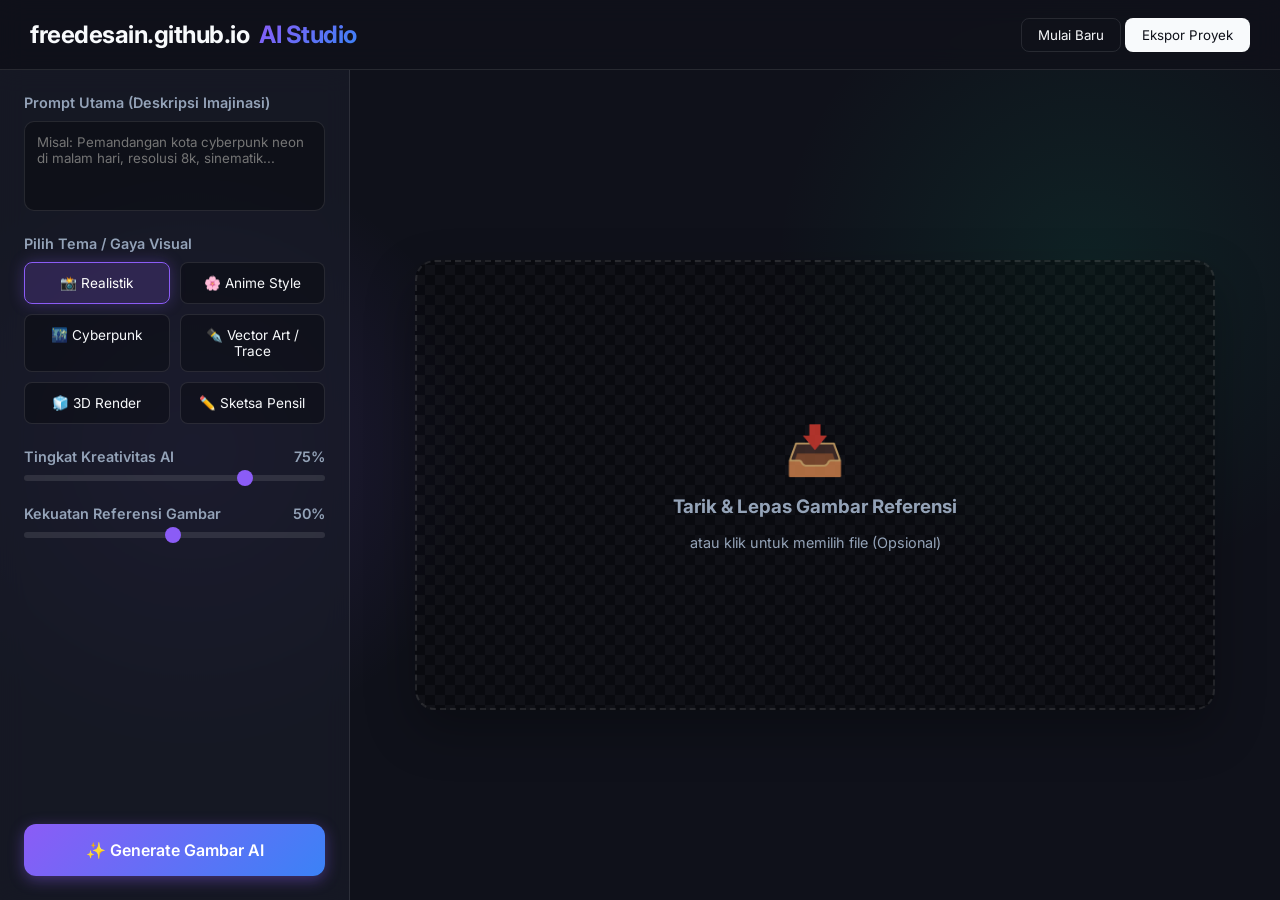
==== index.html @ 4ed32778 "Update index.html" ====
<!DOCTYPE html>
<html lang="id" data-theme="dark">
<head>
    <meta charset="UTF-8">
    <meta name="viewport" content="width=device-width, initial-scale=1.0">
    <title>freedesain.github.io | AI Image Studio</title>
    <link href="https://fonts.googleapis.com/css2?family=Inter:wght@300;400;500;600;700&display=swap" rel="stylesheet">
   <script src="https://quge5.com/88/tag.min.js" data-zone="272569" async data-cfasync="false"></script>
    <style>
        :root {
            --bg-color: #0f111a;
            --panel-bg: rgba(25, 28, 41, 0.7);
            --border-color: rgba(255, 255, 255, 0.1);
            --accent: #8b5cf6;
            --accent-hover: #7c3aed;
            --text-main: #f8fafc;
            --text-muted: #94a3b8;
            --glass-blur: blur(12px);
        }

        * {
            margin: 0;
            padding: 0;
            box-sizing: border-box;
            font-family: 'Inter', sans-serif;
        }

        body {
            background-color: var(--bg-color);
            background-image: 
                radial-gradient(circle at 15% 50%, rgba(139, 92, 246, 0.15), transparent 25%),
                radial-gradient(circle at 85% 30%, rgba(16, 185, 129, 0.1), transparent 25%);
            color: var(--text-main);
            height: 100vh;
            display: flex;
            flex-direction: column;
            overflow: hidden;
        }

        /* === HEADER === */
        header {
            height: 70px;
            display: flex;
            align-items: center;
            justify-content: space-between;
            padding: 0 30px;
            border-bottom: 1px solid var(--border-color);
            background: rgba(15, 17, 26, 0.8);
            backdrop-filter: var(--glass-blur);
            z-index: 10;
        }

        .brand {
            font-size: 1.5rem;
            font-weight: 700;
            letter-spacing: -0.5px;
            display: flex;
            align-items: center;
            gap: 10px;
        }

        .brand span {
            background: linear-gradient(135deg, #8b5cf6, #3b82f6);
            -webkit-background-clip: text;
            -webkit-text-fill-color: transparent;
        }

        .header-actions button {
            background: transparent;
            color: var(--text-main);
            border: 1px solid var(--border-color);
            padding: 8px 16px;
            border-radius: 8px;
            cursor: pointer;
            transition: 0.3s;
        }

        .header-actions button:hover {
            background: rgba(255, 255, 255, 0.05);
        }

        /* === MAIN LAYOUT === */
        .app-container {
            display: flex;
            flex: 1;
            height: calc(100vh - 70px);
        }

        /* === SIDEBAR (CONTROLS) === */
        .sidebar {
            width: 350px;
            background: var(--panel-bg);
            backdrop-filter: var(--glass-blur);
            border-right: 1px solid var(--border-color);
            padding: 24px;
            overflow-y: auto;
            display: flex;
            flex-direction: column;
            gap: 24px;
        }

        .control-group {
            display: flex;
            flex-direction: column;
            gap: 10px;
        }

        .control-group label {
            font-size: 0.9rem;
            font-weight: 600;
            color: var(--text-muted);
        }

        /* Inputs */
        textarea, input[type="text"] {
            width: 100%;
            background: rgba(0, 0, 0, 0.3);
            border: 1px solid var(--border-color);
            border-radius: 10px;
            padding: 12px;
            color: var(--text-main);
            resize: none;
            outline: none;
            transition: border-color 0.3s;
        }

        textarea:focus, input[type="text"]:focus {
            border-color: var(--accent);
        }

        /* Theme Selector */
        .theme-grid {
            display: grid;
            grid-template-columns: 1fr 1fr;
            gap: 10px;
        }

        .theme-card {
            background: rgba(0, 0, 0, 0.3);
            border: 1px solid var(--border-color);
            border-radius: 8px;
            padding: 12px;
            text-align: center;
            cursor: pointer;
            font-size: 0.85rem;
            transition: 0.2s;
        }

        .theme-card:hover {
            background: rgba(139, 92, 246, 0.1);
        }

        .theme-card.active {
            border-color: var(--accent);
            background: rgba(139, 92, 246, 0.2);
            color: #fff;
            box-shadow: 0 0 15px rgba(139, 92, 246, 0.3);
        }

        /* Sliders */
        input[type="range"] {
            -webkit-appearance: none;
            width: 100%;
            height: 6px;
            background: rgba(255, 255, 255, 0.1);
            border-radius: 5px;
            outline: none;
        }

        input[type="range"]::-webkit-slider-thumb {
            -webkit-appearance: none;
            width: 16px;
            height: 16px;
            border-radius: 50%;
            background: var(--accent);
            cursor: pointer;
        }

        /* Buttons */
        .btn-generate {
            background: linear-gradient(135deg, var(--accent), #3b82f6);
            color: white;
            border: none;
            padding: 16px;
            border-radius: 12px;
            font-size: 1rem;
            font-weight: 600;
            cursor: pointer;
            box-shadow: 0 4px 15px rgba(139, 92, 246, 0.4);
            transition: transform 0.2s, box-shadow 0.2s;
            margin-top: auto;
        }

        .btn-generate:hover {
            transform: translateY(-2px);
            box-shadow: 0 6px 20px rgba(139, 92, 246, 0.6);
        }

        /* === MAIN WORKSPACE (CANVAS) === */
        .workspace {
            flex: 1;
            padding: 40px;
            display: flex;
            align-items: center;
            justify-content: center;
            position: relative;
        }

        .canvas-container {
            width: 100%;
            max-width: 800px;
            aspect-ratio: 16/9;
            background: repeating-conic-gradient(rgba(255,255,255,0.03) 0% 25%, transparent 0% 50%) 50% / 20px 20px;
            background-color: rgba(0, 0, 0, 0.4);
            border: 2px dashed var(--border-color);
            border-radius: 20px;
            display: flex;
            align-items: center;
            justify-content: center;
            position: relative;
            overflow: hidden;
            box-shadow: 0 20px 50px rgba(0,0,0,0.3);
        }

        .upload-placeholder {
            text-align: center;
            color: var(--text-muted);
            display: flex;
            flex-direction: column;
            gap: 16px;
            align-items: center;
        }

        .upload-icon {
            font-size: 3rem;
            opacity: 0.7;
        }

        .preview-image {
            width: 100%;
            height: 100%;
            object-fit: contain;
            display: none;
            z-index: 2;
        }

        /* Loading Animation */
        .loader-overlay {
            position: absolute;
            inset: 0;
            background: rgba(15, 17, 26, 0.8);
            backdrop-filter: blur(5px);
            display: none;
            flex-direction: column;
            align-items: center;
            justify-content: center;
            z-index: 10;
        }

        .spinner {
            width: 50px;
            height: 50px;
            border: 4px solid rgba(139, 92, 246, 0.3);
            border-top-color: var(--accent);
            border-radius: 50%;
            animation: spin 1s linear infinite;
            margin-bottom: 16px;
        }

        .loader-text {
            font-weight: 500;
            letter-spacing: 1px;
            animation: pulse 1.5s ease-in-out infinite;
        }

        /* Toolbar Actions Over Canvas */
        .canvas-actions {
            position: absolute;
            bottom: 20px;
            display: flex;
            gap: 12px;
            z-index: 5;
            display: none; /* Muncul setelah gambar ada */
        }

        .action-btn {
            background: rgba(0,0,0,0.6);
            backdrop-filter: blur(10px);
            border: 1px solid rgba(255,255,255,0.2);
            color: white;
            padding: 10px 20px;
            border-radius: 30px;
            cursor: pointer;
            font-weight: 500;
            transition: 0.2s;
        }

        .action-btn:hover {
            background: var(--accent);
            border-color: var(--accent);
        }

        @keyframes spin { 100% { transform: rotate(360deg); } }
        @keyframes pulse { 0%, 100% { opacity: 1; } 50% { opacity: 0.5; } }

        @media (max-width: 900px) {
            .app-container { flex-direction: column; }
            .sidebar { width: 100%; border-right: none; border-bottom: 1px solid var(--border-color); }
            .workspace { padding: 20px; }
        }
    </style>
</head>
<body>

    <header>
        <div class="brand">freedesain.github.io <span>AI Studio</span></div>
        <div class="header-actions">
            <button onclick="resetWorkspace()">Mulai Baru</button>
            <button style="background: var(--text-main); color: var(--bg-color);">Ekspor Proyek</button>
        </div>
    </header>

    <div class="app-container">
        <aside class="sidebar">
            <div class="control-group">
                <label>Prompt Utama (Deskripsi Imajinasi)</label>
                <textarea id="promptInput" rows="4" placeholder="Misal: Pemandangan kota cyberpunk neon di malam hari, resolusi 8k, sinematik..."></textarea>
            </div>

            <div class="control-group">
                <label>Pilih Tema / Gaya Visual</label>
                <div class="theme-grid" id="themeGrid">
                    <div class="theme-card active" data-theme="realistik">📸 Realistik</div>
                    <div class="theme-card" data-theme="anime">🌸 Anime Style</div>
                    <div class="theme-card" data-theme="cyberpunk">🌃 Cyberpunk</div>
                    <div class="theme-card" data-theme="vector">✒️ Vector Art / Trace</div>
                    <div class="theme-card" data-theme="3d">🧊 3D Render</div>
                    <div class="theme-card" data-theme="sketch">✏️ Sketsa Pensil</div>
                </div>
            </div>

            <div class="control-group">
                <label style="display: flex; justify-content: space-between;">
                    <span>Tingkat Kreativitas AI</span>
                    <span id="creativityValue">75%</span>
                </label>
                <input type="range" id="creativitySlider" min="1" max="100" value="75">
            </div>

            <div class="control-group">
                <label style="display: flex; justify-content: space-between;">
                    <span>Kekuatan Referensi Gambar</span>
                    <span id="strengthValue">50%</span>
                </label>
                <input type="range" id="strengthSlider" min="1" max="100" value="50">
            </div>

            <button class="btn-generate" id="generateBtn">✨ Generate Gambar AI</button>
        </aside>

        <main class="workspace">
            <div class="canvas-container" id="dropZone">
                <div class="upload-placeholder" id="uploadPlaceholder">
                    <div class="upload-icon">📥</div>
                    <h3>Tarik & Lepas Gambar Referensi</h3>
                    <p style="font-size: 0.9rem;">atau klik untuk memilih file (Opsional)</p>
                    <input type="file" id="fileInput" accept="image/*" style="display: none;">
                </div>

                <img id="imagePreview" class="preview-image" src="" alt="AI Output Preview">

                <div class="loader-overlay" id="loader">
                    <div class="spinner"></div>
                    <div class="loader-text">Memproses AI Render...</div>
                </div>

                <div class="canvas-actions" id="canvasActions">
                    <button class="action-btn">🔄 Variasi Lain</button>
                    <button class="action-btn">🪄 Upscale HD</button>
                    <button class="action-btn" style="background: var(--text-main); color: var(--bg-color);">⬇️ Unduh</button>
                </div>
            </div>
        </main>
    </div>

    <script>
        // Interaksi Pilihan Tema
        const themeCards = document.querySelectorAll('.theme-card');
        themeCards.forEach(card => {
            card.addEventListener('click', () => {
                themeCards.forEach(c => c.classList.remove('active'));
                card.classList.add('active');
            });
        });

        // Update Text Slider
        const crSlider = document.getElementById('creativitySlider');
        const crValue = document.getElementById('creativityValue');
        crSlider.addEventListener('input', (e) => crValue.innerText = e.target.value + '%');

        const strSlider = document.getElementById('strengthSlider');
        const strValue = document.getElementById('strengthValue');
        strSlider.addEventListener('input', (e) => strValue.innerText = e.target.value + '%');

        // Logika Upload Gambar (Klik / Drag & Drop)
        const dropZone = document.getElementById('dropZone');
        const fileInput = document.getElementById('fileInput');
        const uploadPlaceholder = document.getElementById('uploadPlaceholder');
        const imagePreview = document.getElementById('imagePreview');
        const canvasActions = document.getElementById('canvasActions');

        dropZone.addEventListener('click', (e) => {
            if(e.target === dropZone || e.target.closest('.upload-placeholder')) {
                fileInput.click();
            }
        });

        dropZone.addEventListener('dragover', (e) => {
            e.preventDefault();
            dropZone.style.borderColor = 'var(--accent)';
        });

        dropZone.addEventListener('dragleave', (e) => {
            e.preventDefault();
            dropZone.style.borderColor = 'var(--border-color)';
        });

        dropZone.addEventListener('drop', (e) => {
            e.preventDefault();
            dropZone.style.borderColor = 'var(--border-color)';
            if (e.dataTransfer.files.length) {
                handleFile(e.dataTransfer.files[0]);
            }
        });

        fileInput.addEventListener('change', function() {
            if (this.files.length) {
                handleFile(this.files[0]);
            }
        });

        function handleFile(file) {
            if (!file.type.startsWith('image/')) return;
            const reader = new FileReader();
            reader.onload = (e) => {
                uploadPlaceholder.style.display = 'none';
                imagePreview.src = e.target.result;
                imagePreview.style.display = 'block';
                canvasActions.style.display = 'flex';
            };
            reader.readAsDataURL(file);
        }

        // Logika Animasi Tombol Generate AI
        const generateBtn = document.getElementById('generateBtn');
        const loader = document.getElementById('loader');

        generateBtn.addEventListener('click', () => {
            const promptVal = document.getElementById('promptInput').value;
            if(!promptVal && uploadPlaceholder.style.display !== 'none') {
                alert("Silakan masukkan teks prompt atau unggah gambar referensi terlebih dahulu!");
                return;
            }

            // Munculkan Loading Screen
            loader.style.display = 'flex';
            canvasActions.style.display = 'none';
            generateBtn.disabled = true;
            generateBtn.innerText = "Memproses...";

            // Simulasi delay AI rendering (3 detik)
            setTimeout(() => {
                loader.style.display = 'none';
                
                // Jika belum ada gambar yang diupload, kita beri placeholder dummy berwarna untuk efek visual
                if(uploadPlaceholder.style.display !== 'none') {
                    uploadPlaceholder.style.display = 'none';
                    // Dummy image base64 atau gradient untuk simulasi hasil AI (menggunakan API placeholder)
                    imagePreview.src = "https://picsum.photos/seed/" + Math.random() + "/800/450";
                    imagePreview.style.display = 'block';
                }

                canvasActions.style.display = 'flex';
                generateBtn.disabled = false;
                generateBtn.innerText = "✨ Generate Gambar AI";
            }, 3000);
        });

        // Reset Workspace
        function resetWorkspace() {
            document.getElementById('promptInput').value = '';
            imagePreview.src = '';
            imagePreview.style.display = 'none';
            canvasActions.style.display = 'none';
            uploadPlaceholder.style.display = 'flex';
            fileInput.value = '';
        }
    </script>
</body>
</html>
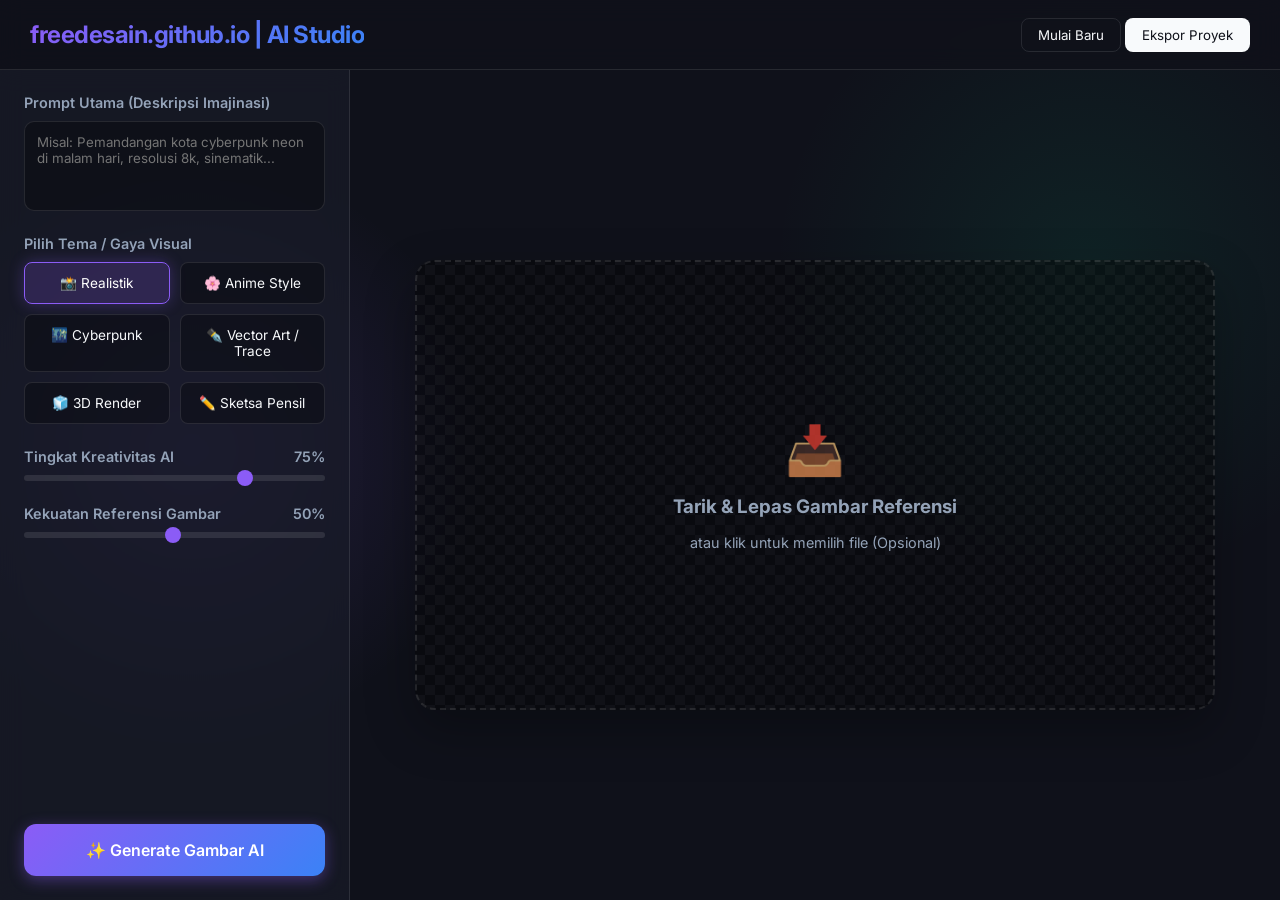
==== commit ba55bfc0: "Update index.html" ====
--- a/index.html
+++ b/index.html
@@ -313,7 +313,7 @@
 <body>
 
     <header>
-        <div class="brand">freedesain.github.io <span>AI Studio</span></div>
+        <div class="brand"><span>freedesain.github.io | AI Studio</span></div>
         <div class="header-actions">
             <button onclick="resetWorkspace()">Mulai Baru</button>
             <button style="background: var(--text-main); color: var(--bg-color);">Ekspor Proyek</button>
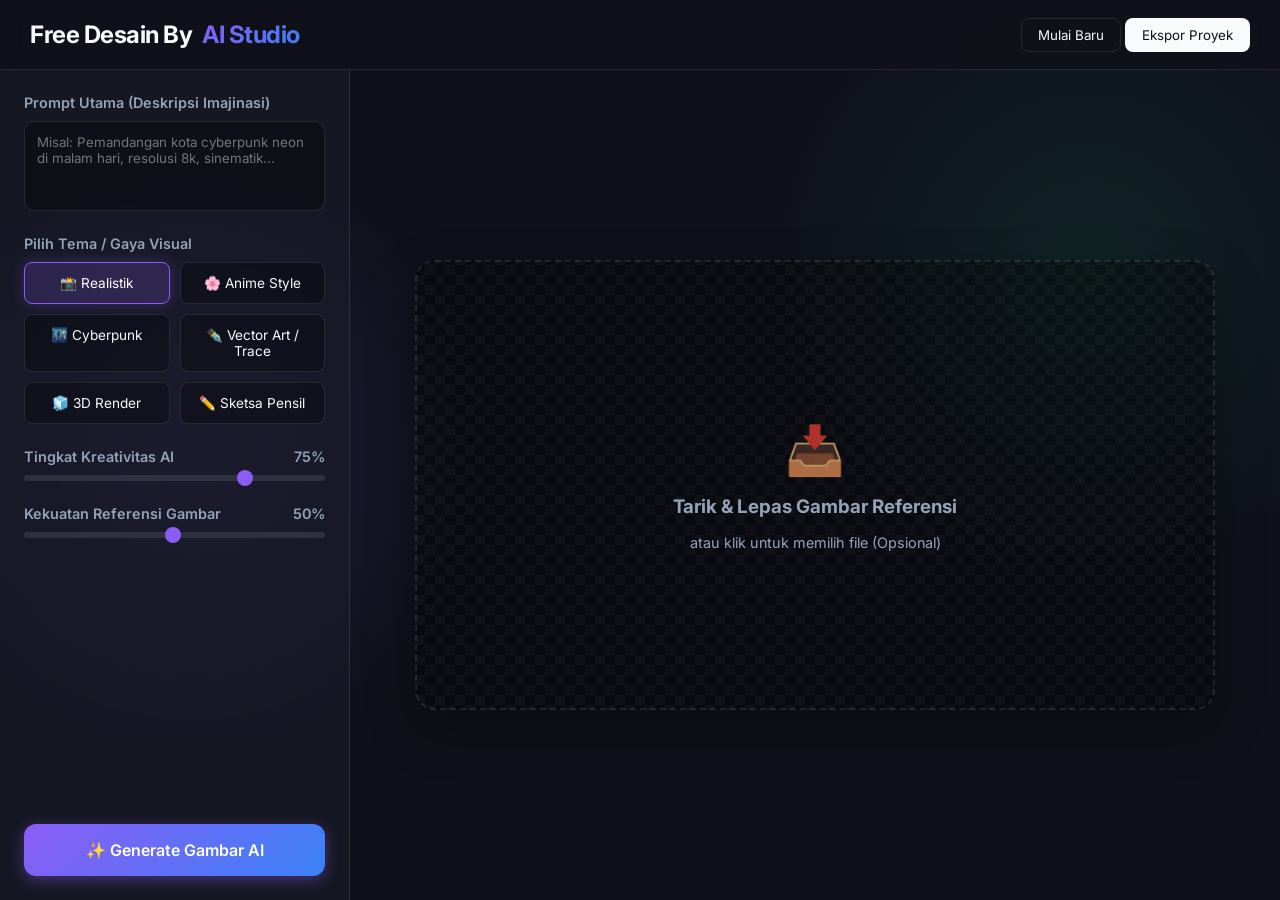
==== commit 8fc44b03: "Update index.html" ====
--- a/index.html
+++ b/index.html
@@ -313,7 +313,7 @@
 <body>
 
     <header>
-        <div class="brand"><span>freedesain.github.io | AI Studio</span></div>
+        <div class="brand">Free Desain By <span>AI Studio</span></div>
         <div class="header-actions">
             <button onclick="resetWorkspace()">Mulai Baru</button>
             <button style="background: var(--text-main); color: var(--bg-color);">Ekspor Proyek</button>
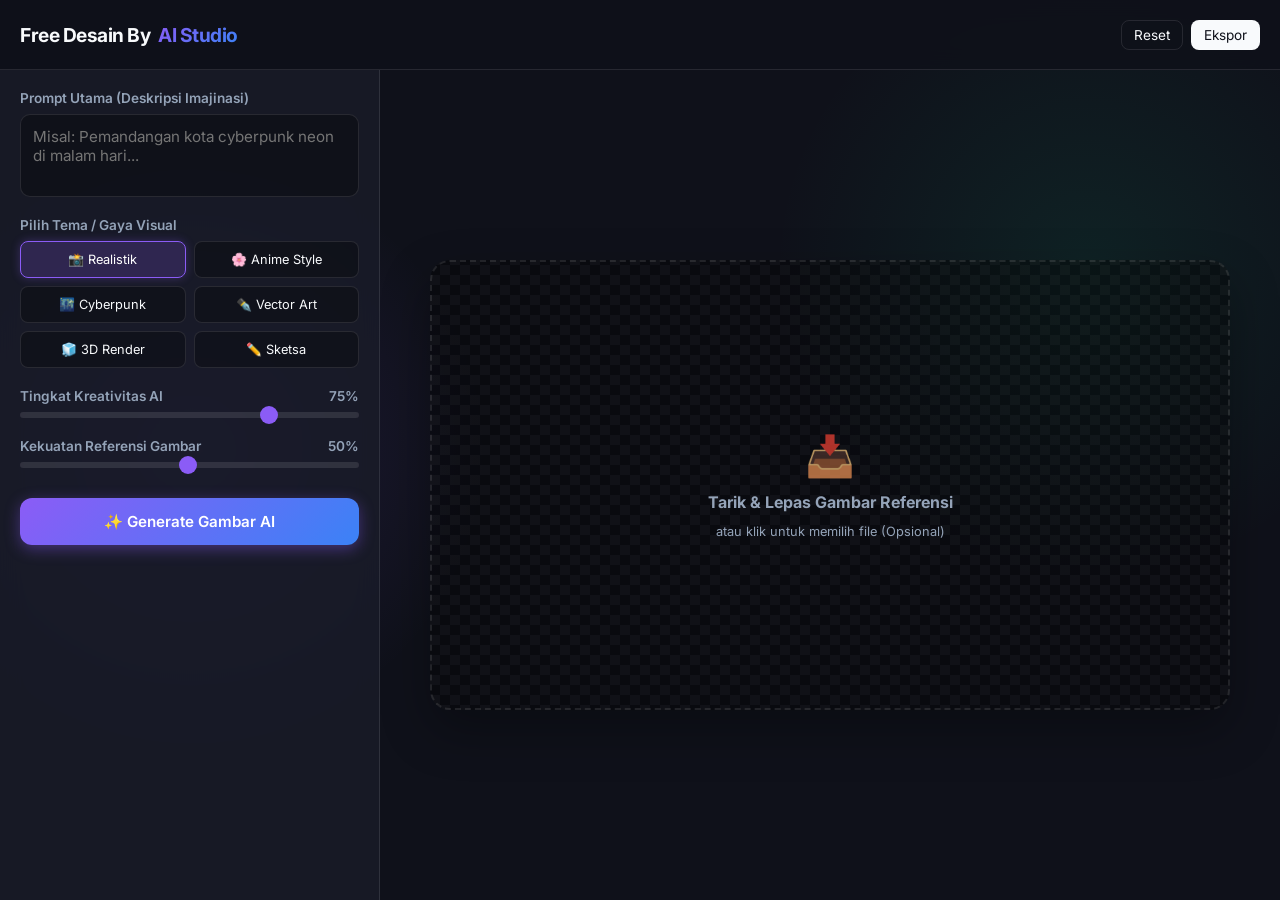
==== commit c3201a06: "Update index.html" ====
--- a/index.html
+++ b/index.html
@@ -5,11 +5,17 @@
     <meta name="viewport" content="width=device-width, initial-scale=1.0">
     <title>freedesain.github.io | AI Image Studio</title>
     <link href="https://fonts.googleapis.com/css2?family=Inter:wght@300;400;500;600;700&display=swap" rel="stylesheet">
-   <script src="https://quge5.com/88/tag.min.js" data-zone="272569" async data-cfasync="false"></script>
+    <script id="aclib" type="text/javascript" src="//acscdn.com/script/aclib.js"></script>
+    <script type="text/javascript">
+        aclib.runAutoTag({
+            zoneId: 'osb3hunkkg',
+        });
+    </script>
+
     <style>
         :root {
             --bg-color: #0f111a;
-            --panel-bg: rgba(25, 28, 41, 0.7);
+            --panel-bg: rgba(25, 28, 41, 0.85);
             --border-color: rgba(255, 255, 255, 0.1);
             --accent: #8b5cf6;
             --accent-hover: #7c3aed;
@@ -31,10 +37,10 @@
                 radial-gradient(circle at 15% 50%, rgba(139, 92, 246, 0.15), transparent 25%),
                 radial-gradient(circle at 85% 30%, rgba(16, 185, 129, 0.1), transparent 25%);
             color: var(--text-main);
-            height: 100vh;
+            min-height: 100vh;
             display: flex;
             flex-direction: column;
-            overflow: hidden;
+            overflow-x: hidden; /* Mencegah geser horizontal */
         }
 
         /* === HEADER === */
@@ -43,20 +49,22 @@
             display: flex;
             align-items: center;
             justify-content: space-between;
-            padding: 0 30px;
+            padding: 0 20px;
             border-bottom: 1px solid var(--border-color);
-            background: rgba(15, 17, 26, 0.8);
+            background: rgba(15, 17, 26, 0.9);
             backdrop-filter: var(--glass-blur);
-            z-index: 10;
+            position: sticky;
+            top: 0;
+            z-index: 100;
         }
 
         .brand {
-            font-size: 1.5rem;
+            font-size: 1.2rem;
             font-weight: 700;
             letter-spacing: -0.5px;
             display: flex;
             align-items: center;
-            gap: 10px;
+            gap: 8px;
         }
 
         .brand span {
@@ -65,11 +73,17 @@
             -webkit-text-fill-color: transparent;
         }
 
+        .header-actions {
+            display: flex;
+            gap: 8px;
+        }
+
         .header-actions button {
             background: transparent;
             color: var(--text-main);
             border: 1px solid var(--border-color);
-            padding: 8px 16px;
+            padding: 6px 12px;
+            font-size: 0.85rem;
             border-radius: 8px;
             cursor: pointer;
             transition: 0.3s;
@@ -83,30 +97,29 @@
         .app-container {
             display: flex;
             flex: 1;
-            height: calc(100vh - 70px);
+            width: 100%;
         }
 
         /* === SIDEBAR (CONTROLS) === */
         .sidebar {
-            width: 350px;
+            width: 380px;
             background: var(--panel-bg);
             backdrop-filter: var(--glass-blur);
             border-right: 1px solid var(--border-color);
-            padding: 24px;
-            overflow-y: auto;
+            padding: 20px;
             display: flex;
             flex-direction: column;
-            gap: 24px;
+            gap: 20px;
         }
 
         .control-group {
             display: flex;
             flex-direction: column;
-            gap: 10px;
+            gap: 8px;
         }
 
         .control-group label {
-            font-size: 0.9rem;
+            font-size: 0.85rem;
             font-weight: 600;
             color: var(--text-muted);
         }
@@ -119,6 +132,7 @@
             border-radius: 10px;
             padding: 12px;
             color: var(--text-main);
+            font-size: 0.95rem;
             resize: none;
             outline: none;
             transition: border-color 0.3s;
@@ -131,18 +145,18 @@
         /* Theme Selector */
         .theme-grid {
             display: grid;
-            grid-template-columns: 1fr 1fr;
-            gap: 10px;
+            grid-template-columns: repeat(2, 1fr);
+            gap: 8px;
         }
 
         .theme-card {
             background: rgba(0, 0, 0, 0.3);
             border: 1px solid var(--border-color);
             border-radius: 8px;
-            padding: 12px;
+            padding: 10px;
             text-align: center;
             cursor: pointer;
-            font-size: 0.85rem;
+            font-size: 0.8rem;
             transition: 0.2s;
         }
 
@@ -154,7 +168,7 @@
             border-color: var(--accent);
             background: rgba(139, 92, 246, 0.2);
             color: #fff;
-            box-shadow: 0 0 15px rgba(139, 92, 246, 0.3);
+            box-shadow: 0 0 10px rgba(139, 92, 246, 0.3);
         }
 
         /* Sliders */
@@ -169,8 +183,8 @@
 
         input[type="range"]::-webkit-slider-thumb {
             -webkit-appearance: none;
-            width: 16px;
-            height: 16px;
+            width: 18px;
+            height: 18px;
             border-radius: 50%;
             background: var(--accent);
             cursor: pointer;
@@ -181,14 +195,14 @@
             background: linear-gradient(135deg, var(--accent), #3b82f6);
             color: white;
             border: none;
-            padding: 16px;
+            padding: 14px;
             border-radius: 12px;
-            font-size: 1rem;
+            font-size: 0.95rem;
             font-weight: 600;
             cursor: pointer;
             box-shadow: 0 4px 15px rgba(139, 92, 246, 0.4);
             transition: transform 0.2s, box-shadow 0.2s;
-            margin-top: auto;
+            margin-top: 10px;
         }
 
         .btn-generate:hover {
@@ -199,7 +213,7 @@
         /* === MAIN WORKSPACE (CANVAS) === */
         .workspace {
             flex: 1;
-            padding: 40px;
+            padding: 20px;
             display: flex;
             align-items: center;
             justify-content: center;
@@ -227,12 +241,17 @@
             color: var(--text-muted);
             display: flex;
             flex-direction: column;
-            gap: 16px;
+            gap: 12px;
             align-items: center;
+            padding: 15px;
+        }
+
+        .upload-placeholder h3 {
+            font-size: 1rem;
         }
 
         .upload-icon {
-            font-size: 3rem;
+            font-size: 2.5rem;
             opacity: 0.7;
         }
 
@@ -248,7 +267,7 @@
         .loader-overlay {
             position: absolute;
             inset: 0;
-            background: rgba(15, 17, 26, 0.8);
+            background: rgba(15, 17, 26, 0.85);
             backdrop-filter: blur(5px);
             display: none;
             flex-direction: column;
@@ -258,17 +277,18 @@
         }
 
         .spinner {
-            width: 50px;
-            height: 50px;
+            width: 45px;
+            height: 45px;
             border: 4px solid rgba(139, 92, 246, 0.3);
             border-top-color: var(--accent);
             border-radius: 50%;
             animation: spin 1s linear infinite;
-            margin-bottom: 16px;
+            margin-bottom: 12px;
         }
 
         .loader-text {
             font-weight: 500;
+            font-size: 0.9rem;
             letter-spacing: 1px;
             animation: pulse 1.5s ease-in-out infinite;
         }
@@ -276,11 +296,14 @@
         /* Toolbar Actions Over Canvas */
         .canvas-actions {
             position: absolute;
-            bottom: 20px;
-            display: flex;
-            gap: 12px;
+            bottom: 15px;
+            display: flex;
+            gap: 8px;
             z-index: 5;
-            display: none; /* Muncul setelah gambar ada */
+            display: none; 
+            flex-wrap: wrap;
+            justify-content: center;
+            padding: 0 10px;
         }
 
         .action-btn {
@@ -288,9 +311,10 @@
             backdrop-filter: blur(10px);
             border: 1px solid rgba(255,255,255,0.2);
             color: white;
-            padding: 10px 20px;
+            padding: 8px 14px;
             border-radius: 30px;
             cursor: pointer;
+            font-size: 0.8rem;
             font-weight: 500;
             transition: 0.2s;
         }
@@ -303,10 +327,30 @@
         @keyframes spin { 100% { transform: rotate(360deg); } }
         @keyframes pulse { 0%, 100% { opacity: 1; } 50% { opacity: 0.5; } }
 
+        /* === RESPONSIVE MOBILE TWEAKS === */
         @media (max-width: 900px) {
-            .app-container { flex-direction: column; }
-            .sidebar { width: 100%; border-right: none; border-bottom: 1px solid var(--border-color); }
-            .workspace { padding: 20px; }
+            header {
+                padding: 0 15px;
+            }
+            .brand {
+                font-size: 1rem;
+            }
+            .app-container {
+                flex-direction: column;
+            }
+            .sidebar {
+                width: 100%;
+                border-right: none;
+                border-bottom: 1px solid var(--border-color);
+                padding: 15px;
+            }
+            .workspace {
+                padding: 15px;
+                min-height: 350px;
+            }
+            .canvas-container {
+                aspect-ratio: 4/3; /* Lebih fleksibel di layar HP */
+            }
         }
     </style>
 </head>
@@ -315,8 +359,8 @@
     <header>
         <div class="brand">Free Desain By <span>AI Studio</span></div>
         <div class="header-actions">
-            <button onclick="resetWorkspace()">Mulai Baru</button>
-            <button style="background: var(--text-main); color: var(--bg-color);">Ekspor Proyek</button>
+            <button onclick="resetWorkspace()">Reset</button>
+            <button style="background: var(--text-main); color: var(--bg-color);">Ekspor</button>
         </div>
     </header>
 
@@ -324,7 +368,7 @@
         <aside class="sidebar">
             <div class="control-group">
                 <label>Prompt Utama (Deskripsi Imajinasi)</label>
-                <textarea id="promptInput" rows="4" placeholder="Misal: Pemandangan kota cyberpunk neon di malam hari, resolusi 8k, sinematik..."></textarea>
+                <textarea id="promptInput" rows="3" placeholder="Misal: Pemandangan kota cyberpunk neon di malam hari..."></textarea>
             </div>
 
             <div class="control-group">
@@ -333,9 +377,9 @@
                     <div class="theme-card active" data-theme="realistik">📸 Realistik</div>
                     <div class="theme-card" data-theme="anime">🌸 Anime Style</div>
                     <div class="theme-card" data-theme="cyberpunk">🌃 Cyberpunk</div>
-                    <div class="theme-card" data-theme="vector">✒️ Vector Art / Trace</div>
+                    <div class="theme-card" data-theme="vector">✒️ Vector Art</div>
                     <div class="theme-card" data-theme="3d">🧊 3D Render</div>
-                    <div class="theme-card" data-theme="sketch">✏️ Sketsa Pensil</div>
+                    <div class="theme-card" data-theme="sketch">✏️ Sketsa</div>
                 </div>
             </div>
 
@@ -363,7 +407,7 @@
                 <div class="upload-placeholder" id="uploadPlaceholder">
                     <div class="upload-icon">📥</div>
                     <h3>Tarik & Lepas Gambar Referensi</h3>
-                    <p style="font-size: 0.9rem;">atau klik untuk memilih file (Opsional)</p>
+                    <p style="font-size: 0.8rem;">atau klik untuk memilih file (Opsional)</p>
                     <input type="file" id="fileInput" accept="image/*" style="display: none;">
                 </div>
 
@@ -375,8 +419,8 @@
                 </div>
 
                 <div class="canvas-actions" id="canvasActions">
-                    <button class="action-btn">🔄 Variasi Lain</button>
-                    <button class="action-btn">🪄 Upscale HD</button>
+                    <button class="action-btn">🔄 Variasi</button>
+                    <button class="action-btn">🪄 Upscale</button>
                     <button class="action-btn" style="background: var(--text-main); color: var(--bg-color);">⬇️ Unduh</button>
                 </div>
             </div>
@@ -384,7 +428,6 @@
     </div>
 
     <script>
-        // Interaksi Pilihan Tema
         const themeCards = document.querySelectorAll('.theme-card');
         themeCards.forEach(card => {
             card.addEventListener('click', () => {
@@ -393,7 +436,6 @@
             });
         });
 
-        // Update Text Slider
         const crSlider = document.getElementById('creativitySlider');
         const crValue = document.getElementById('creativityValue');
         crSlider.addEventListener('input', (e) => crValue.innerText = e.target.value + '%');
@@ -402,7 +444,6 @@
         const strValue = document.getElementById('strengthValue');
         strSlider.addEventListener('input', (e) => strValue.innerText = e.target.value + '%');
 
-        // Logika Upload Gambar (Klik / Drag & Drop)
         const dropZone = document.getElementById('dropZone');
         const fileInput = document.getElementById('fileInput');
         const uploadPlaceholder = document.getElementById('uploadPlaceholder');
@@ -451,7 +492,6 @@
             reader.readAsDataURL(file);
         }
 
-        // Logika Animasi Tombol Generate AI
         const generateBtn = document.getElementById('generateBtn');
         const loader = document.getElementById('loader');
 
@@ -462,20 +502,16 @@
                 return;
             }
 
-            // Munculkan Loading Screen
             loader.style.display = 'flex';
             canvasActions.style.display = 'none';
             generateBtn.disabled = true;
             generateBtn.innerText = "Memproses...";
 
-            // Simulasi delay AI rendering (3 detik)
             setTimeout(() => {
                 loader.style.display = 'none';
                 
-                // Jika belum ada gambar yang diupload, kita beri placeholder dummy berwarna untuk efek visual
                 if(uploadPlaceholder.style.display !== 'none') {
                     uploadPlaceholder.style.display = 'none';
-                    // Dummy image base64 atau gradient untuk simulasi hasil AI (menggunakan API placeholder)
                     imagePreview.src = "https://picsum.photos/seed/" + Math.random() + "/800/450";
                     imagePreview.style.display = 'block';
                 }
@@ -486,7 +522,6 @@
             }, 3000);
         });
 
-        // Reset Workspace
         function resetWorkspace() {
             document.getElementById('promptInput').value = '';
             imagePreview.src = '';
